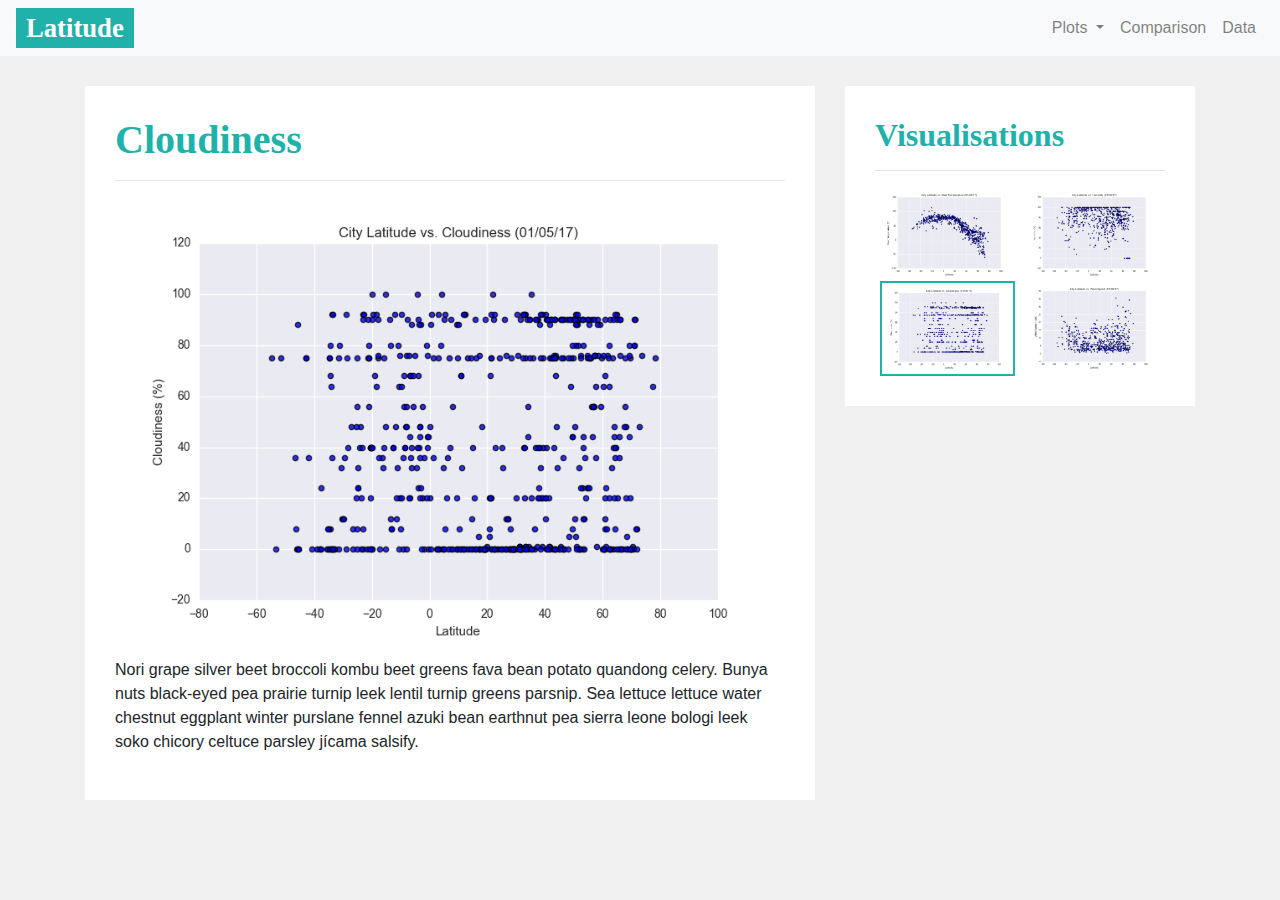
==== WebVisualisations/cloudiness.html @ 9f46d934 "Additional visualisation pages" ====
<!DOCTYPE html>
<html lang="en-us">

<head>

  <meta charset="UTF-8">
  <title>Cloudiness</title>

 <!-- Link to Bootstrap and css -->
 <link rel="stylesheet" href="https://stackpath.bootstrapcdn.com/bootstrap/4.3.1/css/bootstrap.min.css" integrity="sha384-ggOyR0iXCbMQv3Xipma34MD+dH/1fQ784/j6cY/iJTQUOhcWr7x9JvoRxT2MZw1T" crossorigin="anonymous">

 <link rel="stylesheet" href="style.css">
</head>

<body>

<!-- Navigation menu (responsive; invert colours) -->

    <!-- (LHS) Name of the site with link to return to landing page -->
    <nav class="navbar navbar-expand-lg navbar-light bg-light">
        <a class="navbar-brand" href="index.html">Latitude</a>
        <button class="navbar-toggler" type="button" data-toggle="collapse" data-target="#navbarSupportedContent" aria-controls="navbarSupportedContent" aria-expanded="false" aria-label="Toggle navigation">
          <span class="navbar-toggler-icon"></span>
        </button>

    <!-- (RHS) Dropdown menu "Plots", with a link to each viz page  -->
    <!-- (RHS) Link to "Comparisons" page -->
    <!-- (RHS) Link to "Data" page -->
    
        <div class="collapse navbar-collapse" id="navbarSupportedContent">
         <ul class="navbar-nav ml-auto">
          <li class="nav-item dropdown">
            <a class="nav-link dropdown-toggle" href="#" id="navbarDropdown" role="button" data-toggle="dropdown" aria-haspopup="true" aria-expanded="false">
              Plots
            </a>
            <div class="dropdown-menu" aria-labelledby="navbarDropdown">
              <a class="dropdown-item" href="temp.html">Max Temperature</a>
              <a class="dropdown-item" href="humidity.html">Humidity</a>
              <a class="dropdown-item" href="cloudiness.html">Cloudiness</a>
              <a class="dropdown-item" href="wind.html">Wind Speed</a>
            </div>
          </li>
            <li class="nav-item">
                <a class="nav-link" href="comparison.html">Comparison</a>
            </li>
            <li class="nav-item">
                <a class="nav-link" href="data.html">Data</a>
            </li>
         </ul>
    </nav>

    <!-- Page content -->
    <div class="container">
        <div class="row">
            <div class="col-sm-12 col-lg-8">
              <!-- Main visualisation -->
              <div class="box">
                <h1> Cloudiness </h1>
                <hr>
                <img src="assets/Fig3.png" class="visualisation" alt="Cloudiness">
                <p>
                  Nori grape silver beet broccoli kombu beet greens fava bean potato quandong celery. Bunya nuts black-eyed pea prairie turnip leek lentil turnip greens parsnip. Sea lettuce lettuce water chestnut eggplant winter purslane fennel azuki bean earthnut pea sierra leone bologi leek soko chicory celtuce parsley jícama salsify.<br>
                </p>
              </div>
            </div>
            <div class="col-sm-12 col-lg-4">
              <!-- Visualisation gallery -->
              <div class="box">
                <h2> Visualisations</h2>
                <hr>
                <div class="container" id="gallery-box">
                  <div class="row">
                    <div class="col-sm-4 col-lg-6">
                      <a href="temp.html"><img src="assets/Fig1.png" class="gallery" alt="Max temperature"></a>
                     </div>
                    <div class="col-sm-4 col-lg-6">
                      <a href="humidity.html"><img src="assets/Fig2.png" class="gallery" alt="Humidity"></a>
                    </div>
                    <div class="col-sm-4 col-lg-6">
                      <a href="cloudiness.html"><img src="assets/Fig3.png" class="gallery" id="active-image" alt="Cloudiness"></a>
                    </div>
                    <div class="offset-sm-4 offset-lg-0 col-sm-4 col-lg-6">
                      <a href="wind.html"><img src="assets/Fig4.png" class="gallery" alt="Wind speed"></a>
                    </div>
                </div>
              </div>
            </div>
          </div>
      </div>


<!-- Boostrap js -->

<script src="https://code.jquery.com/jquery-3.3.1.slim.min.js" integrity="sha384-q8i/X+965DzO0rT7abK41JStQIAqVgRVzpbzo5smXKp4YfRvH+8abtTE1Pi6jizo" crossorigin="anonymous"></script>
<script src="https://cdnjs.cloudflare.com/ajax/libs/popper.js/1.14.7/umd/popper.min.js" integrity="sha384-UO2eT0CpHqdSJQ6hJty5KVphtPhzWj9WO1clHTMGa3JDZwrnQq4sF86dIHNDz0W1" crossorigin="anonymous"></script>
<script src="https://stackpath.bootstrapcdn.com/bootstrap/4.3.1/js/bootstrap.min.js" integrity="sha384-JjSmVgyd0p3pXB1rRibZUAYoIIy6OrQ6VrjIEaFf/nJGzIxFDsf4x0xIM+B07jRM" crossorigin="anonymous"></script>

</body>
  
</html>
---- WebVisualisations/style.css ----
a.navbar-brand {
    background-color: lightseagreen;
    font-family: Georgia, 'Times New Roman', Times, serif;
    font-weight: bold;
    font-size: 20pt;
    color: white !important;
    padding: 0px 10px 0px 10px;
    /* margin-bottom: 0px  */
}

.ml-auto .dropdown-menu {
    left: auto !important;
    right: 0px;
  }

body {
    background-color: #f0f0f0;
}

h1,h2 {
    color: lightseagreen;
    font-family: Georgia, 'Times New Roman', Times, serif;
    font-weight: bold;
}

h3 {
    color: lightseagreen;
    font-family: Georgia, 'Times New Roman', Times, serif;
    font-weight: bold;
    text-align: center;
}

.thumbnail {
    display: inline;
    max-width: 50%;
}

.gallery {
    float: left;
    max-width: 100%;
    padding: 1px;
}

#gallery-box .row .col-sm-3, #gallery-box .row .col-lg-6 {
    padding: 0px 5px 0px 5px;
}

.box {
    padding: 30px;
    background-color: white;
    margin-top: 30px;
}

.visualisation {
    max-width: 100%;
}

#active-image {
    border: 2px solid lightseagreen;
}



/* Small screen styling */

@media (max-width:767.98px){
    
    body {
        background-color: white !important;
    }
    
    .navbar.bg-light {
        background-color: lightseagreen !important;
    }

    .navbar-collapse{
        background-color: #f8f9fa;
    }

    .navbar{
        padding: 0px;
    }


}
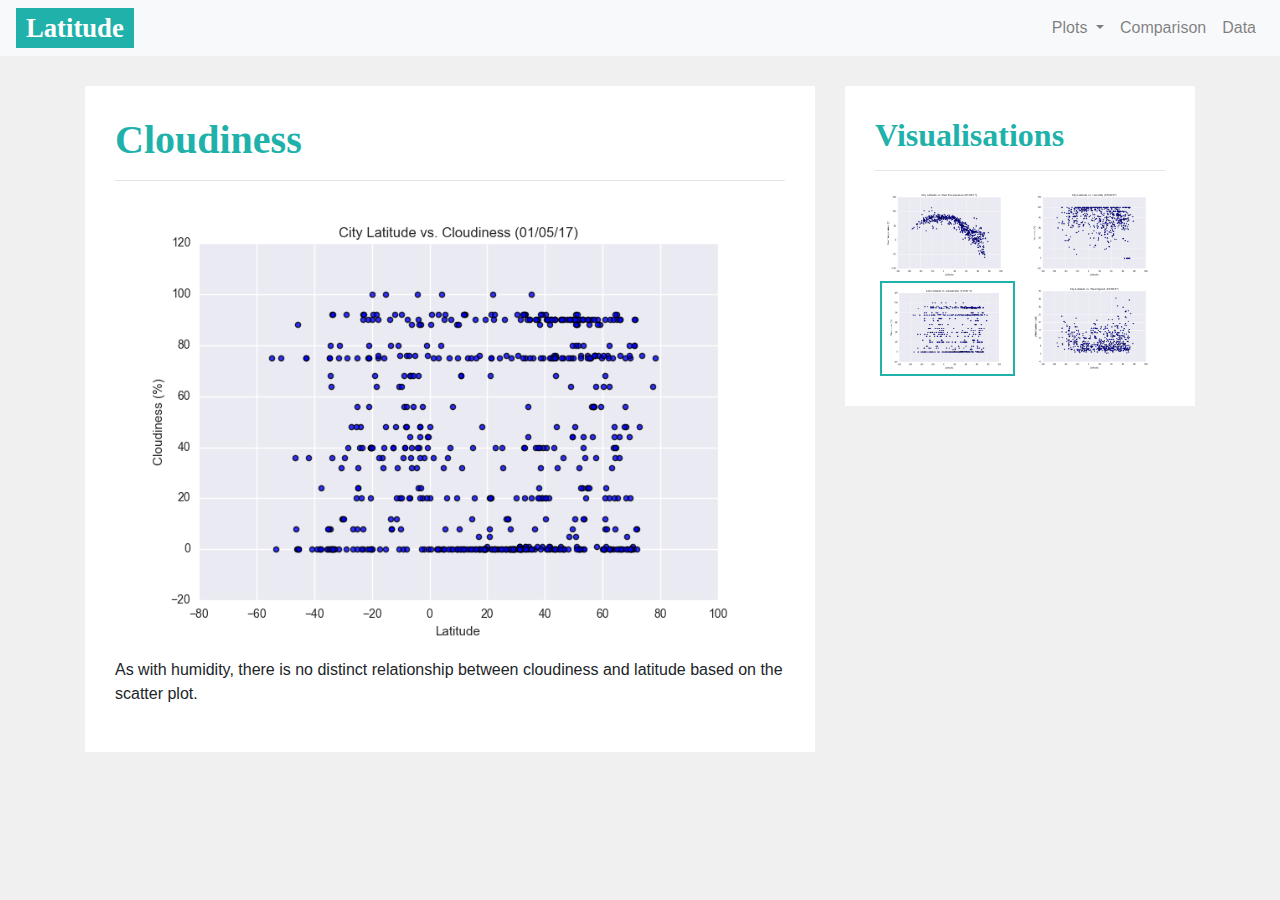
==== commit 5cd84bc0: "Final html and analysis" ====
--- a/WebVisualisations/cloudiness.html
+++ b/WebVisualisations/cloudiness.html
@@ -59,7 +59,7 @@
                 <hr>
                 <img src="assets/Fig3.png" class="visualisation" alt="Cloudiness">
                 <p>
-                  Nori grape silver beet broccoli kombu beet greens fava bean potato quandong celery. Bunya nuts black-eyed pea prairie turnip leek lentil turnip greens parsnip. Sea lettuce lettuce water chestnut eggplant winter purslane fennel azuki bean earthnut pea sierra leone bologi leek soko chicory celtuce parsley jícama salsify.<br>
+                  As with humidity, there is no distinct relationship between cloudiness and latitude based on the scatter plot.<br>
                 </p>
               </div>
             </div>
